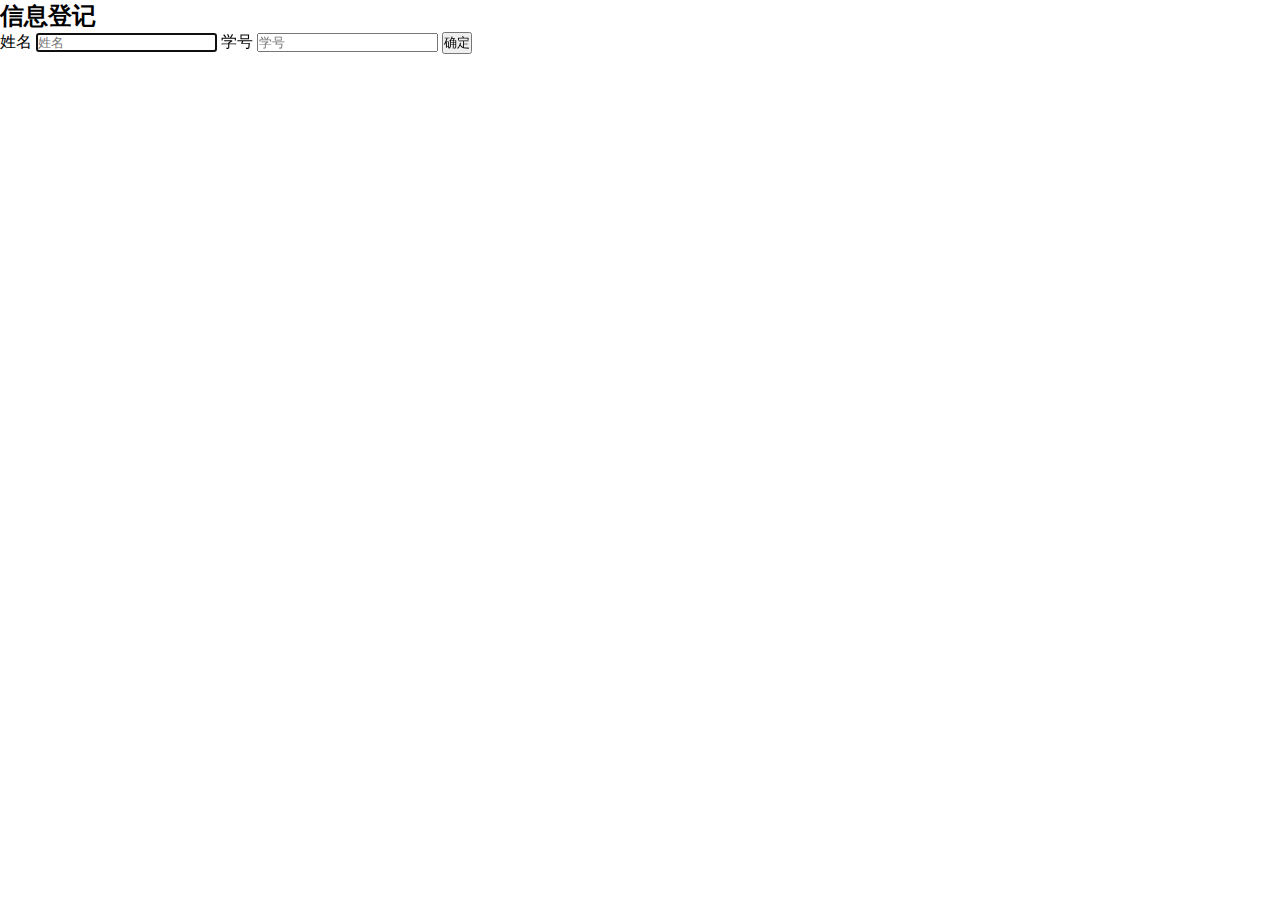
==== html/list.html @ 0fe2717e "first" ====
<!DOCTYPE html>
<html>
<head>
    <meta charset="utf-8">
	<title>信息登记</title>
	<link rel="stylesheet" type="text/css" href="../stylesheet/list.css">
	<script src="https://cdn1.lncld.net/static/js/av-min-1.2.1.js"></script>
	<script type="text/javascript" src="../js/jquery-2.2.3.min.js"></script>
	<script type="text/javascript" src="../js/list.js"></script>
	<script type="text/javascript" src="../js/app.js"></script>
</head>
<body>
    <div class="container">
    	<form class="list">
    		<h2 class="heading">信息登记</h2>
            <label for="name" class="sr-only">姓名</label>
            <input type="text" id="inputName" class="form-control" placeholder="姓名" required autofocus>
            <label for="inputPrice" class="sr-only">学号</label>
            <input type="text" id="inputNumber" class="form-control" placeholder="学号" required>
            <button class="btn btn-lg btn-primary btn-block" type="submit">确定</button>
    	</form>
    </div>
</body>
</html>
---- stylesheet/list.css ----
*{
	margin: 0 auto;
	padding: 0;
	box-sizing: border-box;
}
body{
	width: 100%;
}
.container{
	width: 100%;
}
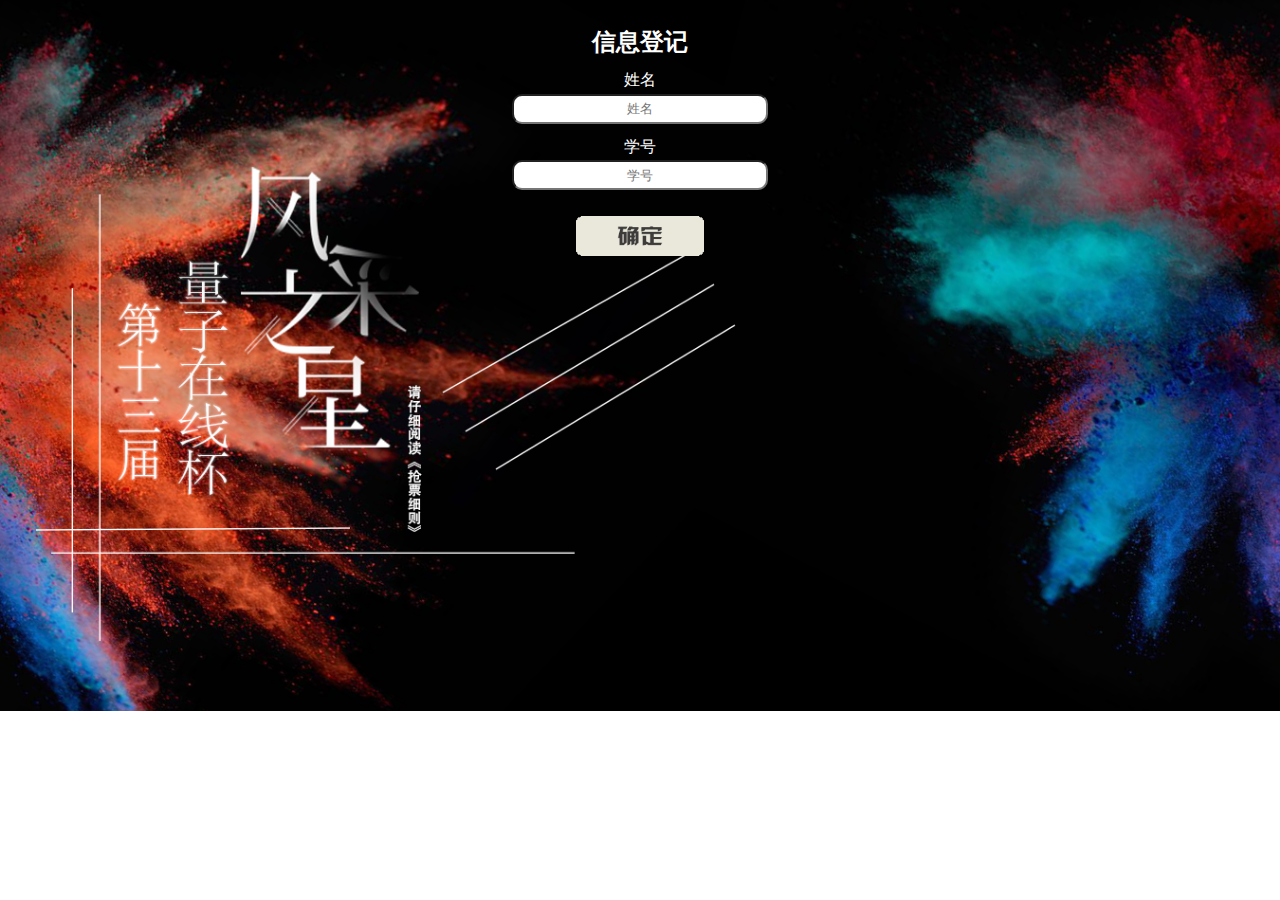
==== commit 5979bab0: "second" ====
--- a/html/list.html
+++ b/html/list.html
@@ -8,6 +8,9 @@
 	<script type="text/javascript" src="../js/jquery-2.2.3.min.js"></script>
 	<script type="text/javascript" src="../js/list.js"></script>
 	<script type="text/javascript" src="../js/app.js"></script>
+     <script type="text/JavaScript">
+        window.history.forward(1);
+ </script>
 </head>
 <body>
     <div class="container">
@@ -17,7 +20,9 @@
             <input type="text" id="inputName" class="form-control" placeholder="姓名" required autofocus>
             <label for="inputPrice" class="sr-only">学号</label>
             <input type="text" id="inputNumber" class="form-control" placeholder="学号" required>
-            <button class="btn btn-lg btn-primary btn-block" type="submit">确定</button>
+            <div class="btn btn-lg btn-primary btn-block" type="submit">
+                <img src="../img/submit.png" id="submit">
+            </div>
     	</form>
     </div>
 </body>
--- a/stylesheet/list.css
+++ b/stylesheet/list.css
@@ -5,7 +5,38 @@
 }
 body{
 	width: 100%;
+	background-image: url(../img/bg.png);
+	background-size: 100%;
+	background-repeat: no-repeat;
 }
 .container{
+	width: 20%;
+	text-align: center;
+}
+.list{
+	margin-top: 10%;
+}
+h2{
+	color: white;
+	margin-bottom: 5%;
+}
+.sr-only{
+	color: white;
+	margin-top: 5%;
+}
+input{
+	margin-top: 1%;
+	margin-bottom: 5%;
 	width: 100%;
+	border-radius: 10px;
+	outline: none;
+	height: 30px;
+	text-align: center;
+}
+.btn{
+	width: 100%;
+}
+#submit{
+	width: 50%;
+	margin-top: 5%;
 }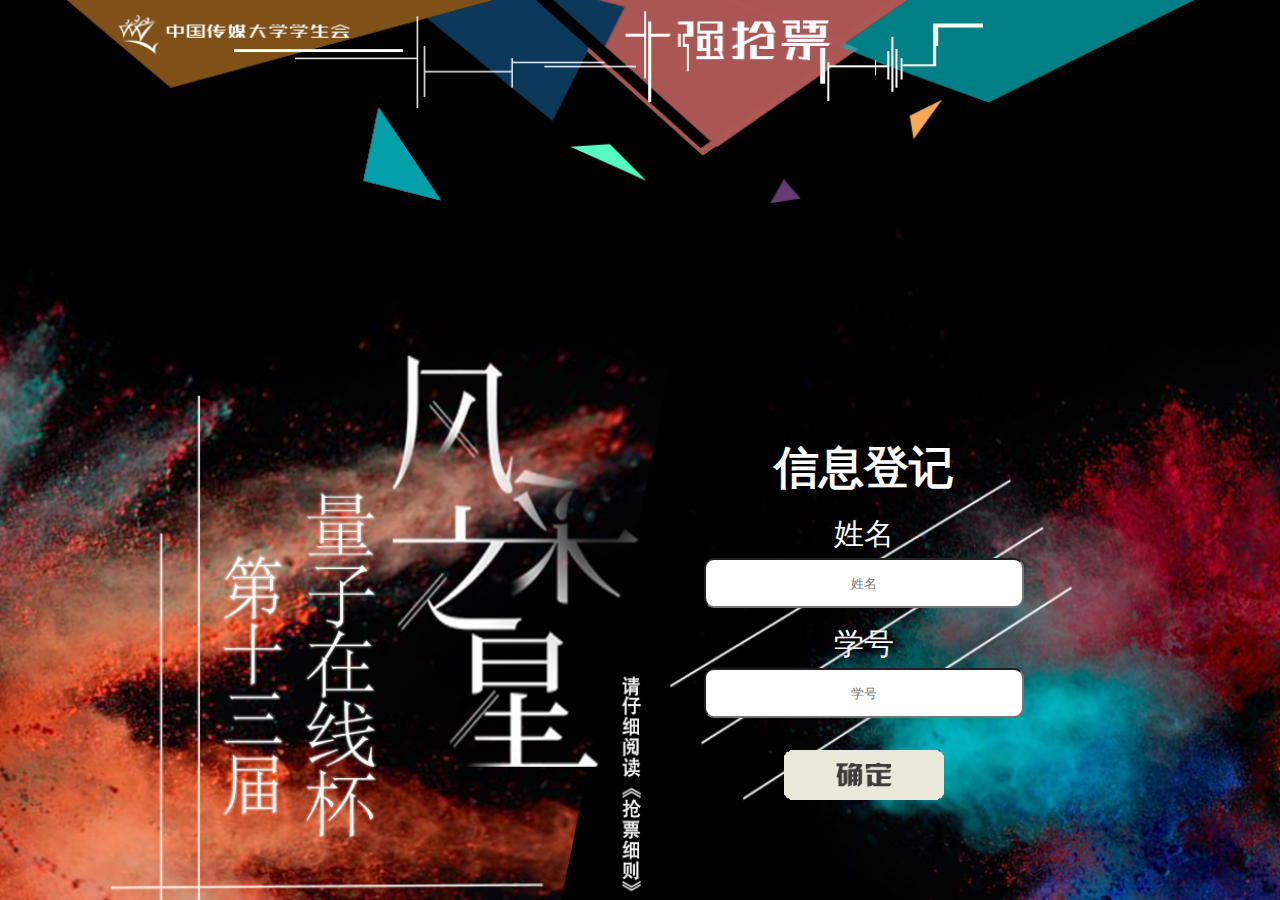
==== commit 35c3f374: "third" ====
--- a/html/list.html
+++ b/html/list.html
@@ -14,6 +14,9 @@
 </head>
 <body>
     <div class="container">
+        <div class="header">
+            <img src="../img/header.png" id="header">
+        </div>
     	<form class="list">
     		<h2 class="heading">信息登记</h2>
             <label for="name" class="sr-only">姓名</label>
--- a/stylesheet/list.css
+++ b/stylesheet/list.css
@@ -10,11 +10,21 @@
 	background-repeat: no-repeat;
 }
 .container{
-	width: 20%;
+	width: 100%;
 	text-align: center;
 }
+.header{
+	width: 100%;
+
+}
+#header{
+	width: 90%;
+}
 .list{
-	margin-top: 10%;
+	font-size: 30px;
+	width: 25%;
+	margin-top: 18%;
+	margin-right: 20%;
 }
 h2{
 	color: white;
@@ -30,7 +40,7 @@
 	width: 100%;
 	border-radius: 10px;
 	outline: none;
-	height: 30px;
+	height: 50px;
 	text-align: center;
 }
 .btn{
